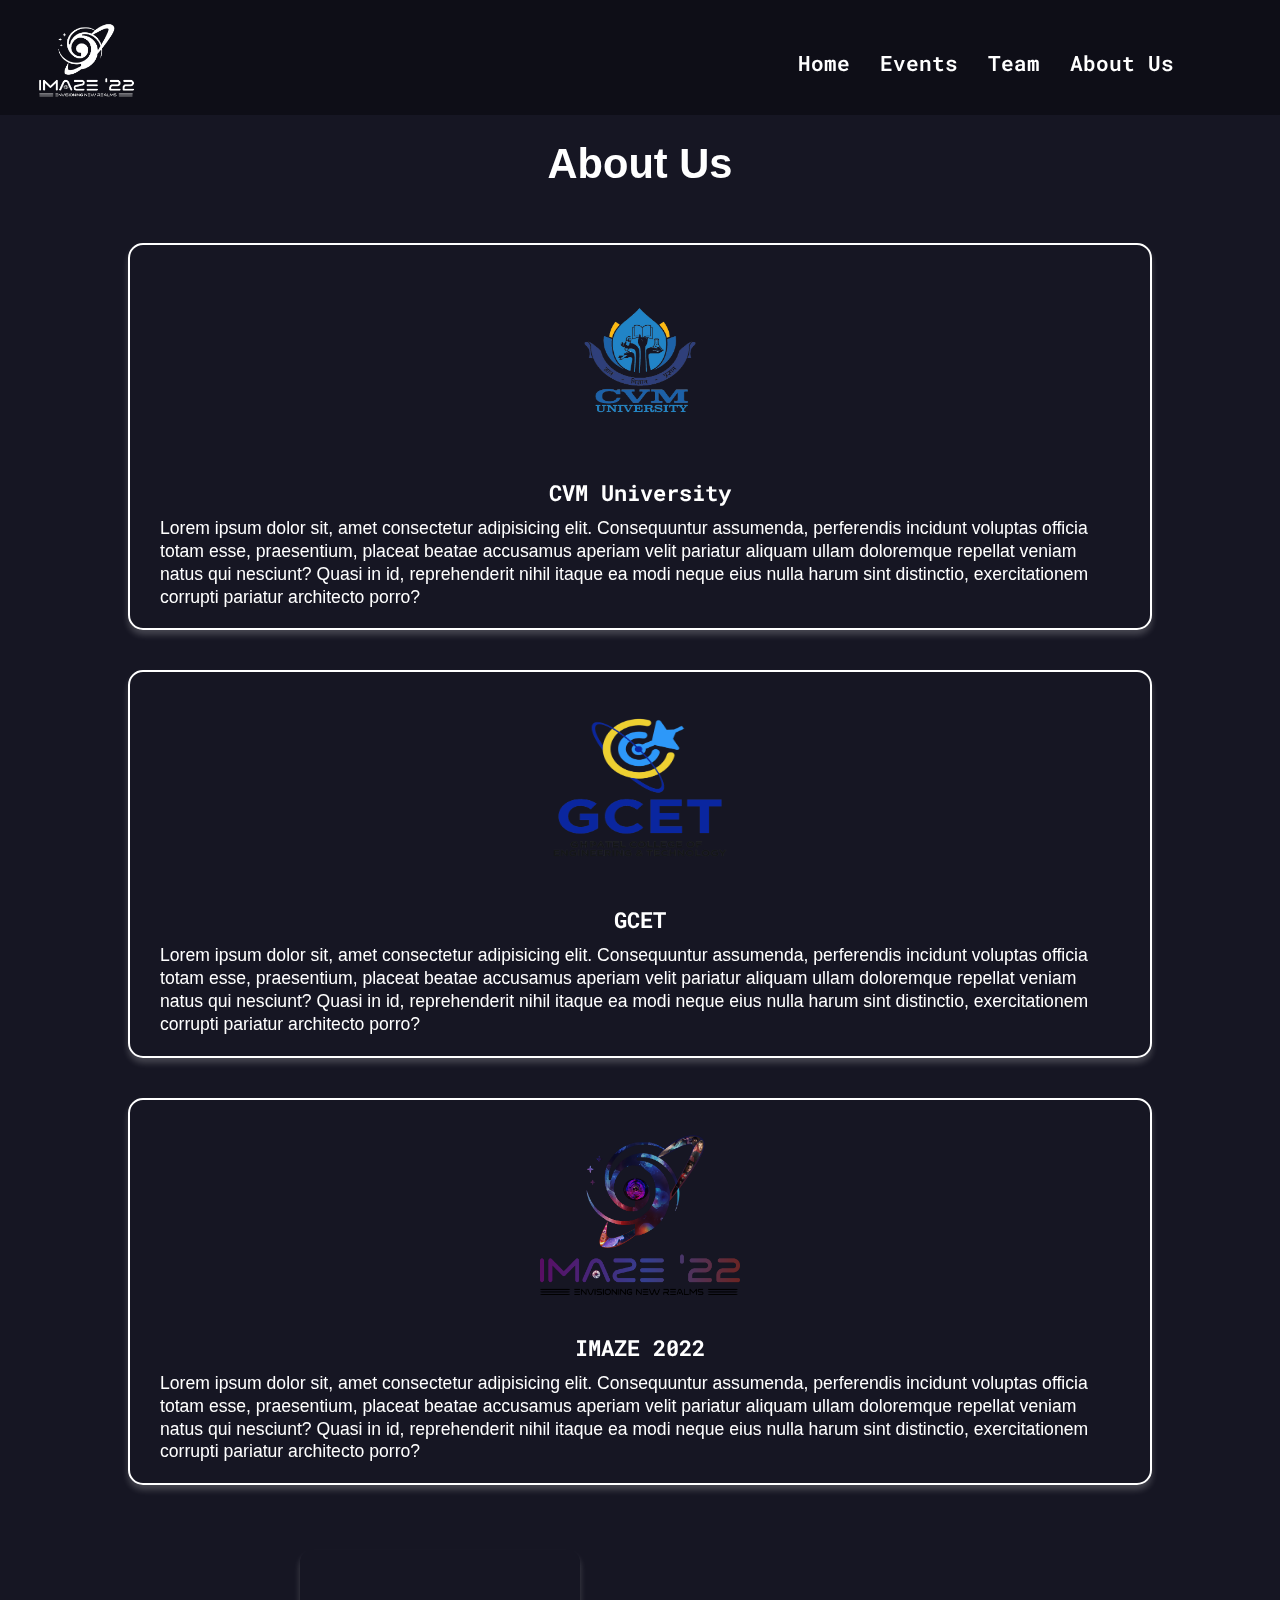
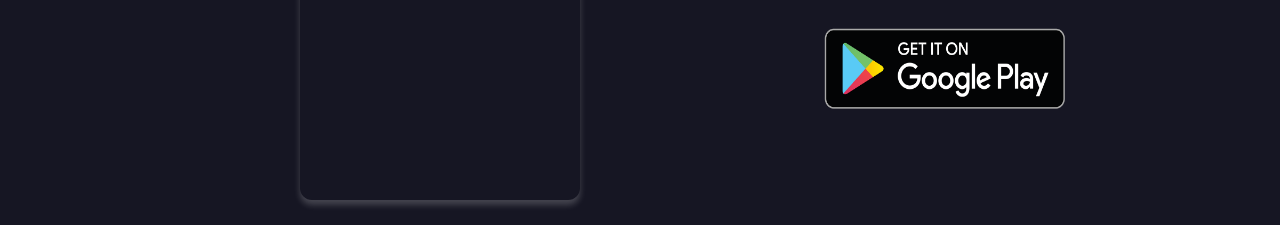
==== about.html @ 92d83536 "first commit" ====
<!DOCTYPE html>
<html lang="en">
  <head>
    <meta charset="UTF-8" />
    <meta http-equiv="X-UA-Compatible" content="IE=edge" />
    <meta name="viewport" content="width=device-width, initial-scale=1.0" />
    <title>About Us | Imaze'22</title>
    <link rel="stylesheet" href="about.css" />
  </head>
  <body>
    <video
      src="./background-abt/Pexels Videos 2611250.mp4"
      autoplay
      loop
      muted
      class="bg"
    ></video>
    <div class="main">
      <div class="nav-container">
        <nav>
          <a href="./landing.html">
            <img
              src="./image-abt/No bgImaze final white.png"
              alt=""
              id="logo"
            />
          </a>
          <div class="nav-links" id="navLinks">
            <svg
              xmlns="http://www.w3.org/2000/svg"
              class="h-6 w-6"
              fill="none"
              viewBox="0 0 24 24"
              stroke="currentColor"
              stroke-width="2"
              onclick="hideMenu()"
            >
              <path
                stroke-linecap="round"
                stroke-linejoin="round"
                d="M6 18L18 6M6 6l12 12"
              />
            </svg>
            <ul>
              <li><a href="./landing.html" onclick="hideMenu()">Home</a></li>
              <li><a href="./page.html" onclick="hideMenu()">Events</a></li>
              <li><a href="./test4.html" onclick="hideMenu()">Team</a></li>
              <li><a href="./about.html" onclick="hideMenu()">About Us</a></li>
            </ul>
          </div>
          <svg
            xmlns="http://www.w3.org/2000/svg"
            class="h-6 w-6 fa-bars"
            fill="none"
            viewBox="0 0 24 24"
            stroke="currentColor"
            stroke-width="2"
            onclick="showMenu()"
          >
            <path
              stroke-linecap="round"
              stroke-linejoin="round"
              d="M4 6h16M4 12h16M4 18h16"
            />
          </svg>
          <!-- <img src="./open.jpeg" alt="" class="fa fa-bars" onclick="showMenu()" /> -->
        </nav>
      </div>
      <h2>About Us</h2>
      <div class="container">
        <div class="box">
          <div class="content">
            <img src="./image-abt/cvmunic (1).png" alt="" class="cvm-logo" />
            <hr id="line" />
            <h3>CVM University</h3>
            <p>
              Lorem ipsum dolor sit, amet consectetur adipisicing elit.
              Consequuntur assumenda, perferendis incidunt voluptas officia
              totam esse, praesentium, placeat beatae accusamus aperiam velit
              pariatur aliquam ullam doloremque repellat veniam natus qui
              nesciunt? Quasi in id, reprehenderit nihil itaque ea modi neque
              eius nulla harum sint distinctio, exercitationem corrupti pariatur
              architecto porro?
            </p>
          </div>
        </div>
        <div class="box">
          <div class="content">
            <img src="./image-abt/GCET_logo-1.png" alt="" />
            <hr />
            <h3>GCET</h3>
            <p>
              Lorem ipsum dolor sit, amet consectetur adipisicing elit.
              Consequuntur assumenda, perferendis incidunt voluptas officia
              totam esse, praesentium, placeat beatae accusamus aperiam velit
              pariatur aliquam ullam doloremque repellat veniam natus qui
              nesciunt? Quasi in id, reprehenderit nihil itaque ea modi neque
              eius nulla harum sint distinctio, exercitationem corrupti pariatur
              architecto porro?
            </p>
          </div>
        </div>
        <div class="box">
          <div class="content">
            <img src="./image-abt/Imaze final 2.png" alt="" />
            <hr />
            <h3>IMAZE 2022</h3>
            <p>
              Lorem ipsum dolor sit, amet consectetur adipisicing elit.
              Consequuntur assumenda, perferendis incidunt voluptas officia
              totam esse, praesentium, placeat beatae accusamus aperiam velit
              pariatur aliquam ullam doloremque repellat veniam natus qui
              nesciunt? Quasi in id, reprehenderit nihil itaque ea modi neque
              eius nulla harum sint distinctio, exercitationem corrupti pariatur
              architecto porro?
            </p>
          </div>
        </div>
      </div>
    </div>

    <div class="footer">
      <iframe
        src="https://www.google.com/maps/embed?pb=!1m18!1m12!1m3!1d3684.5086067679676!2d72.91754191399711!3d22.560073239117955!2m3!1f0!2f0!3f0!3m2!1i1024!2i768!4f13.1!3m3!1m2!1s0x395e4e1285d628d5%3A0xe6cee346bfaa35d0!2sG%20H%20Patel%20College%20of%20Engineering%20%26%20Technology!5e0!3m2!1sen!2sin!4v1648027296453!5m2!1sen!2sin"
        style="border: 0"
        allowfullscreen=""
        loading="lazy"
        class="map"
      ></iframe>
      <img src="./image-abt/PlayStore.png" alt="" />
    </div>

    <script>
      var navLinks = document.getElementById("navLinks");
      const bars = document.querySelector(".fa-bars");

      function showMenu() {
        navLinks.style.right = "0";
        bars.classList.add("hidden");
      }

      function hideMenu() {
        navLinks.style.right = "-250px";
        bars.classList.remove("hidden");
      }
    </script>
  </body>
</html>
---- about.css ----
@import url("https://fonts.googleapis.com/css2?family=Roboto+Mono&family=Ubuntu+Mono&display=swap");

* {
  margin: 0;
  padding: 0;
  box-sizing: border-box;
}

body {
  background: #161623;
  color: #fff;
  font-family: "Roboto Mono", monospace;
  /* position: relative; */
}

video {
  position: fixed;
  top: 0;
  left: 0;
  object-fit: cover;
  height: 100%;
  width: 100%;
  opacity: 1;
}

.main {
  display: flex;
  flex-direction: column;
}

h2 {
  color: #fff;
  text-align: center;
  margin: 140px 0px 15px;
  font-size: 2.6rem;
  font-family: "Poppins", sans-serif;
  position: relative;
}

.container {
  display: flex;
  justify-content: center;
  align-items: center;
  flex-direction: column;
  margin: 20px 0;
  position: relative;
}

.container .box {
  border: 2px solid #fff;
  border-radius: 15px;
  padding: 20px 30px;
  width: 80%;
  margin: 20px auto;
  box-shadow: 0px 5px 6px rgba(255, 255, 255, 0.2);
  background: transparent;
  transition: 0.2s ease-in-out;
}

.container .box:hover {
  background: rgba(255, 255, 255, 0.6);
  color: #000;
  transform: scale(1.1);
  box-shadow: 0px 10px 15px rgba(0, 0, 0, 0.5);
  border: 1px solid #000;
}

.container .box .content {
  display: flex;
  justify-content: center;
  align-items: center;
  flex-direction: column;
  text-align: center;
}

.container .box .content img {
  margin: 15px 0;
  width: 200px;
  height: 160px;
}
.cvm-logo {
  margin-top: 0;
}
.container .box .content hr {
  height: 3px;
  width: 0%;
  margin-bottom: 15px;
  opacity: 0;
  transition: 0.5s ease-in-out;
}

.container .box:hover .content hr {
  width: 80%;
  border: 1px solid rgb(23, 57, 209);
  background: rgb(23, 57, 209);
  box-shadow: 0px 5px 15px rgb(23, 57, 209, 0.8);
  border-radius: 10px;
  opacity: 1;
}

.container .box .content h3 {
  font-size: 1.4rem;
  margin: 5px 0 10px 0;
  font-weight: 700;
}

.container .box .content p {
  text-align: left;
  font-size: 1.1rem;
  line-height: 1.3;
  font-family: "Poppins", sans-serif;
}

/* Navbar */

.nav-container {
  display: flex;
  justify-content: space-evenly;
  align-items: center;
  position: fixed;
  top: 0;
  width: 100vw;
  backdrop-filter: blur(3px);
  z-index: 5;
}

.nav-container::before {
  content: "";
  position: absolute;
  top: 0;
  left: 0;
  height: 115px;
  width: 100%;
  background-color: rgba(0, 0, 0, 0.4);
  z-index: -1;
  opacity: 0.8;
}

nav {
  display: flex;
  padding: 2% 6%;
  justify-content: space-around;
  align-items: center;
  margin-left: 54%;
}
.nav-container nav .logo {
  position: absolute;
  top: 0px;
  left: 0px;
  background: #fff;
  border: 2px solid #fff;
}
nav #logo {
  width: 130px;
  /* margin-right: 20%; */
  position: absolute;
  left: 20px;
  top: 9px;
  padding: 10px 6px;
}

.nav-links {
  flex: 1;
  text-align: center;
}
.nav-links ul {
  margin-top: 15px;
}
.nav-links ul li {
  list-style: none;
  display: inline-block;
  padding: 8px 10px;
  position: relative;
}

.nav-links ul li a {
  color: #fff;
  text-decoration: none;
  font-size: 1.3rem;
  font-weight: 600;
}

.nav-links ul li::after {
  content: "";
  width: 0%;
  height: 2px;
  background: #fff;
  display: block;
  margin: auto;
}

.nav-links ul li:hover::after {
  width: 100%;
  transition: 0.5s;
}

nav .fa {
  width: 12px;
  height: 12px;
  display: none;
}
svg {
  color: #fff;
  display: none;
}

@media (max-width: 1150px) {
  .nav-links ul li {
    display: block;
  }

  .nav-links {
    position: absolute;
    background: #000;
    height: 100vh;
    width: 250px;
    top: 0;
    right: -250px;
    text-align: left;
    z-index: 2;
    transition: 0.7s;
    opacity: 0.7;
  }

  svg {
    display: block;
    cursor: pointer;
    position: absolute;
    top: 32px;
    right: 50px;
    width: 40px;
    height: 60px;
    margin-right: 25px;
  }

  svg:nth-child(1) {
    display: block;
    margin-bottom: 50px;
    position: absolute;
    top: 12px;
    left: 11px;
    width: 40px;
    height: 40px;
  }

  .nav-links ul {
    padding: 40px;
  }

  .fa-bars {
    position: absolute;
    top: 28px;
    right: 22px;
    background: transparent;
  }

  .fa-close {
    /* background: #fff; */
    border-radius: 50%;
  }

  .nav-links ul li a {
    color: #fff;
  }

  .nav-links ul li:hover::after {
    width: 0%;
  }

  .nav-links ul li:hover {
    background-color: #fff;
    border-radius: 12px;
  }

  .nav-links ul li:hover a {
    color: #000;
    font-weight: 500;
  }
  .nav-container {
    backdrop-filter: blur(3px);
    height: 20%;
  }
}
.hidden {
  display: none;
}

.footer {
  /* z-index: 100; */
  height: 300px;
  width: 80%;
  position: relative;
  margin: auto;
  /* background-color: #000; */
  display: flex;
  justify-content: space-around;
  align-items: center;
  /* align-content: center; */
  flex: 1;
  flex-wrap: wrap;
}

.footer .map {
  border: 0;
  height: 250px;
  width: 280px;
  margin: auto;
  border-radius: 12px;
  box-shadow: 0px 5px 6px rgba(255, 255, 255, 0.2);
}

.footer img {
  width: 400px;
  height: 300px;
  /* margin-top: -20px; */
}
@media (max-width: 847px) {
  .footer .map {
    margin-top: 20px;
  }
}
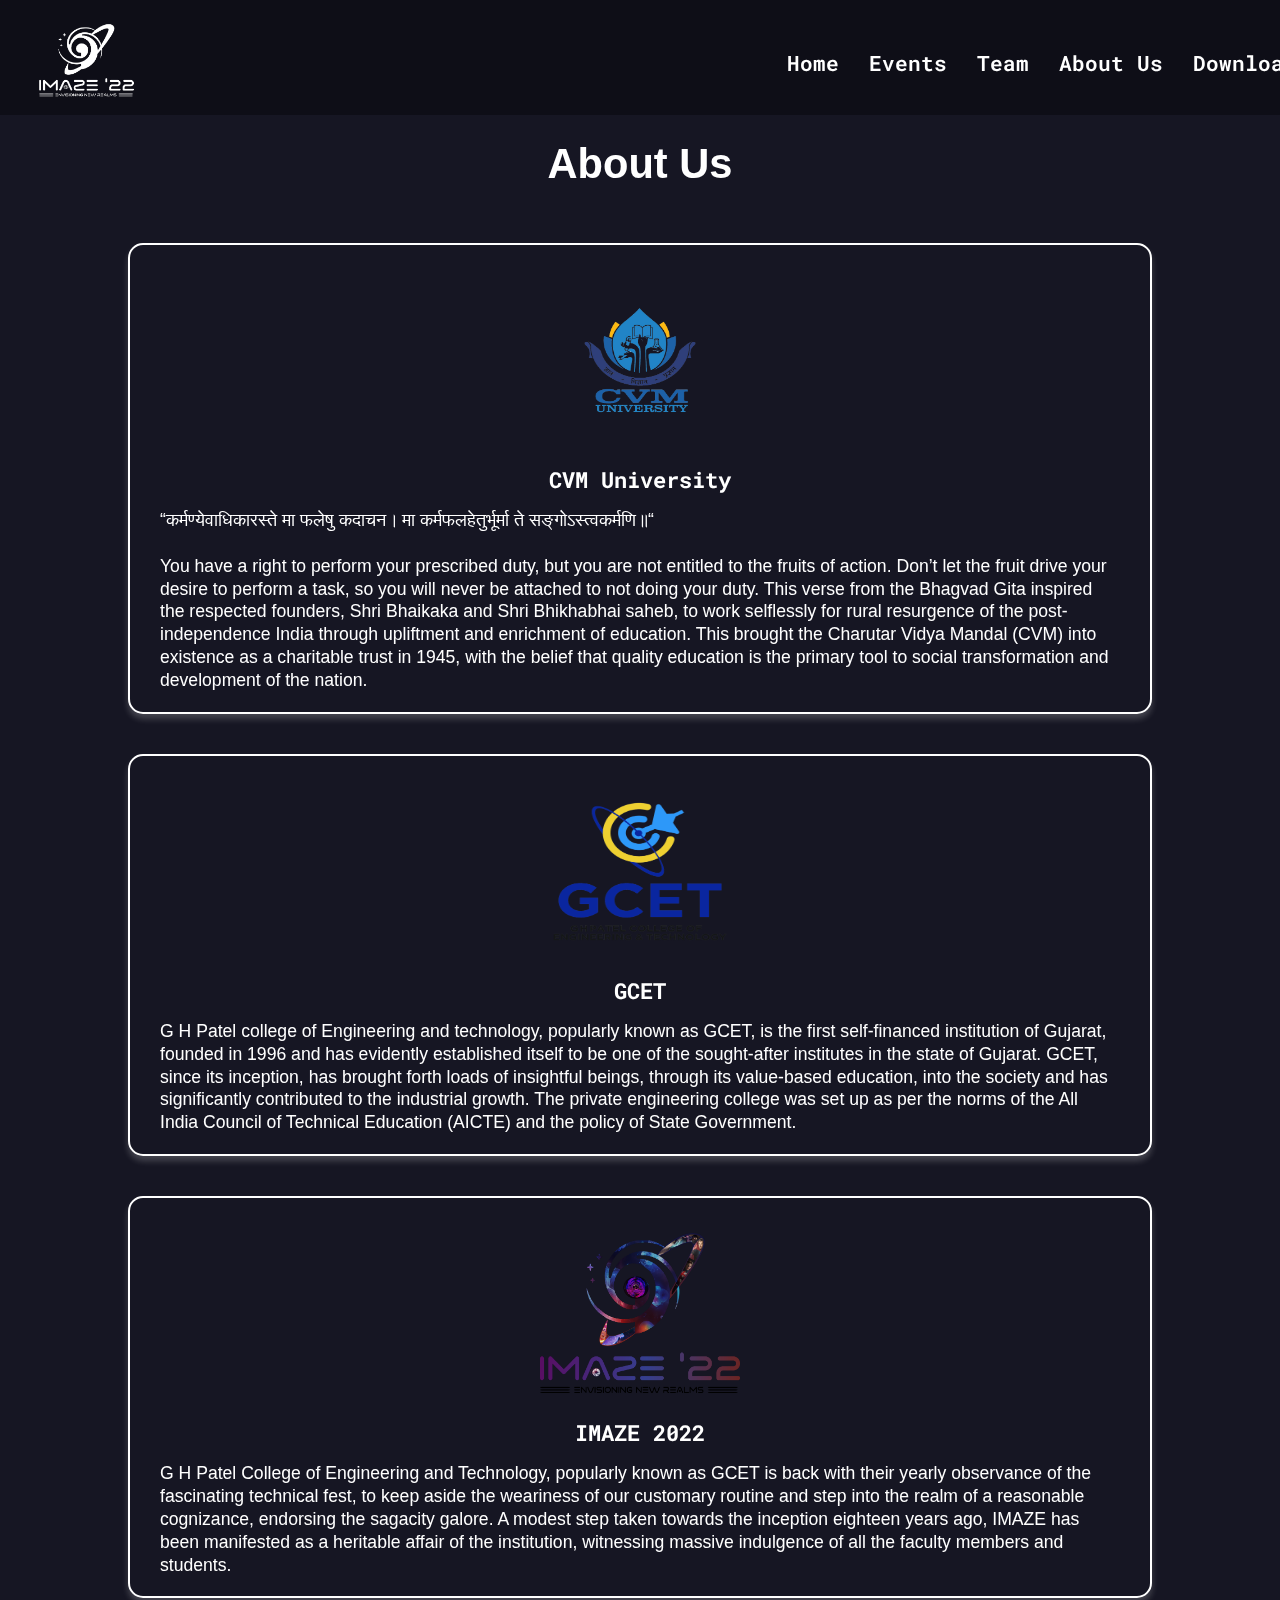
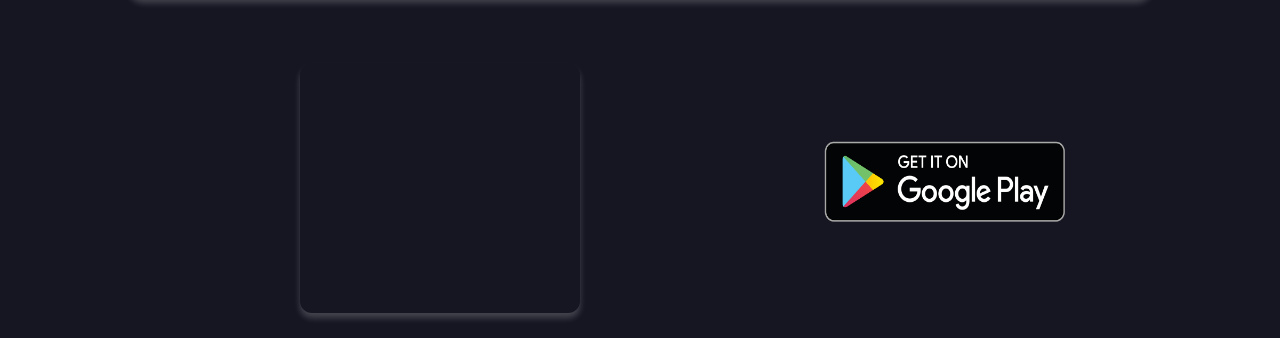
==== commit 9e1d619f: "Merge pull request #8 from shahkandarp/main" ====
--- a/about.html
+++ b/about.html
@@ -13,12 +13,13 @@
       autoplay
       loop
       muted
+      playsinline
       class="bg"
     ></video>
     <div class="main">
       <div class="nav-container">
         <nav>
-          <a href="./landing.html">
+          <a href="./index.html">
             <img
               src="./image-abt/No bgImaze final white.png"
               alt=""
@@ -42,10 +43,11 @@
               />
             </svg>
             <ul>
-              <li><a href="./landing.html" onclick="hideMenu()">Home</a></li>
+              <li><a href="./index.html" onclick="hideMenu()">Home</a></li>
               <li><a href="./page.html" onclick="hideMenu()">Events</a></li>
               <li><a href="./test4.html" onclick="hideMenu()">Team</a></li>
               <li><a href="./about.html" onclick="hideMenu()">About Us</a></li>
+              <li><a href="#" onclick="hideMenu()">Download Apk</a></li>
             </ul>
           </div>
           <svg
@@ -74,13 +76,19 @@
             <hr id="line" />
             <h3>CVM University</h3>
             <p>
-              Lorem ipsum dolor sit, amet consectetur adipisicing elit.
-              Consequuntur assumenda, perferendis incidunt voluptas officia
-              totam esse, praesentium, placeat beatae accusamus aperiam velit
-              pariatur aliquam ullam doloremque repellat veniam natus qui
-              nesciunt? Quasi in id, reprehenderit nihil itaque ea modi neque
-              eius nulla harum sint distinctio, exercitationem corrupti pariatur
-              architecto porro?
+              “कर्मण्येवाधिकारस्ते मा फलेषु कदाचन। मा कर्मफलहेतुर्भूर्मा ते
+              सङ्गोऽस्त्वकर्मणि॥“<br /><br />
+              You have a right to perform your prescribed duty, but you are not
+              entitled to the fruits of action. Don’t let the fruit drive your
+              desire to perform a task, so you will never be attached to not
+              doing your duty. This verse from the Bhagvad Gita inspired the
+              respected founders, Shri Bhaikaka and Shri Bhikhabhai saheb, to
+              work selflessly for rural resurgence of the post-independence
+              India through upliftment and enrichment of education. This brought
+              the Charutar Vidya Mandal (CVM) into existence as a charitable
+              trust in 1945, with the belief that quality education is the
+              primary tool to social transformation and development of the
+              nation.
             </p>
           </div>
         </div>
@@ -90,13 +98,16 @@
             <hr />
             <h3>GCET</h3>
             <p>
-              Lorem ipsum dolor sit, amet consectetur adipisicing elit.
-              Consequuntur assumenda, perferendis incidunt voluptas officia
-              totam esse, praesentium, placeat beatae accusamus aperiam velit
-              pariatur aliquam ullam doloremque repellat veniam natus qui
-              nesciunt? Quasi in id, reprehenderit nihil itaque ea modi neque
-              eius nulla harum sint distinctio, exercitationem corrupti pariatur
-              architecto porro?
+              G H Patel college of Engineering and technology, popularly known
+              as GCET, is the first self-financed institution of Gujarat,
+              founded in 1996 and has evidently established itself to be one of
+              the sought-after institutes in the state of Gujarat. GCET, since
+              its inception, has brought forth loads of insightful beings,
+              through its value-based education, into the society and has
+              significantly contributed to the industrial growth. The private
+              engineering college was set up as per the norms of the All India
+              Council of Technical Education (AICTE) and the policy of State
+              Government.
             </p>
           </div>
         </div>
@@ -106,13 +117,14 @@
             <hr />
             <h3>IMAZE 2022</h3>
             <p>
-              Lorem ipsum dolor sit, amet consectetur adipisicing elit.
-              Consequuntur assumenda, perferendis incidunt voluptas officia
-              totam esse, praesentium, placeat beatae accusamus aperiam velit
-              pariatur aliquam ullam doloremque repellat veniam natus qui
-              nesciunt? Quasi in id, reprehenderit nihil itaque ea modi neque
-              eius nulla harum sint distinctio, exercitationem corrupti pariatur
-              architecto porro?
+              G H Patel College of Engineering and Technology, popularly known
+              as GCET is back with their yearly observance of the fascinating
+              technical fest, to keep aside the weariness of our customary
+              routine and step into the realm of a reasonable cognizance,
+              endorsing the sagacity galore. A modest step taken towards the
+              inception eighteen years ago, IMAZE has been manifested as a
+              heritable affair of the institution, witnessing massive indulgence
+              of all the faculty members and students.
             </p>
           </div>
         </div>
--- a/about.css
+++ b/about.css
@@ -4,6 +4,10 @@
   margin: 0;
   padding: 0;
   box-sizing: border-box;
+}
+
+html {
+  scroll-behavior: smooth;
 }
 
 body {
@@ -84,7 +88,7 @@
 .container .box .content hr {
   height: 3px;
   width: 0%;
-  margin-bottom: 15px;
+  margin-bottom: 20px;
   opacity: 0;
   transition: 0.5s ease-in-out;
 }
@@ -100,7 +104,7 @@
 
 .container .box .content h3 {
   font-size: 1.4rem;
-  margin: 5px 0 10px 0;
+  margin: -13px 0 15px 0;
   font-weight: 700;
 }
 
@@ -165,6 +169,8 @@
 }
 .nav-links ul {
   margin-top: 15px;
+  margin-right: 100px;
+  width: 600px;
 }
 .nav-links ul li {
   list-style: none;
@@ -278,7 +284,7 @@
   }
   .nav-container {
     backdrop-filter: blur(3px);
-    height: 20%;
+    /* height: 20%; */
   }
 }
 .hidden {
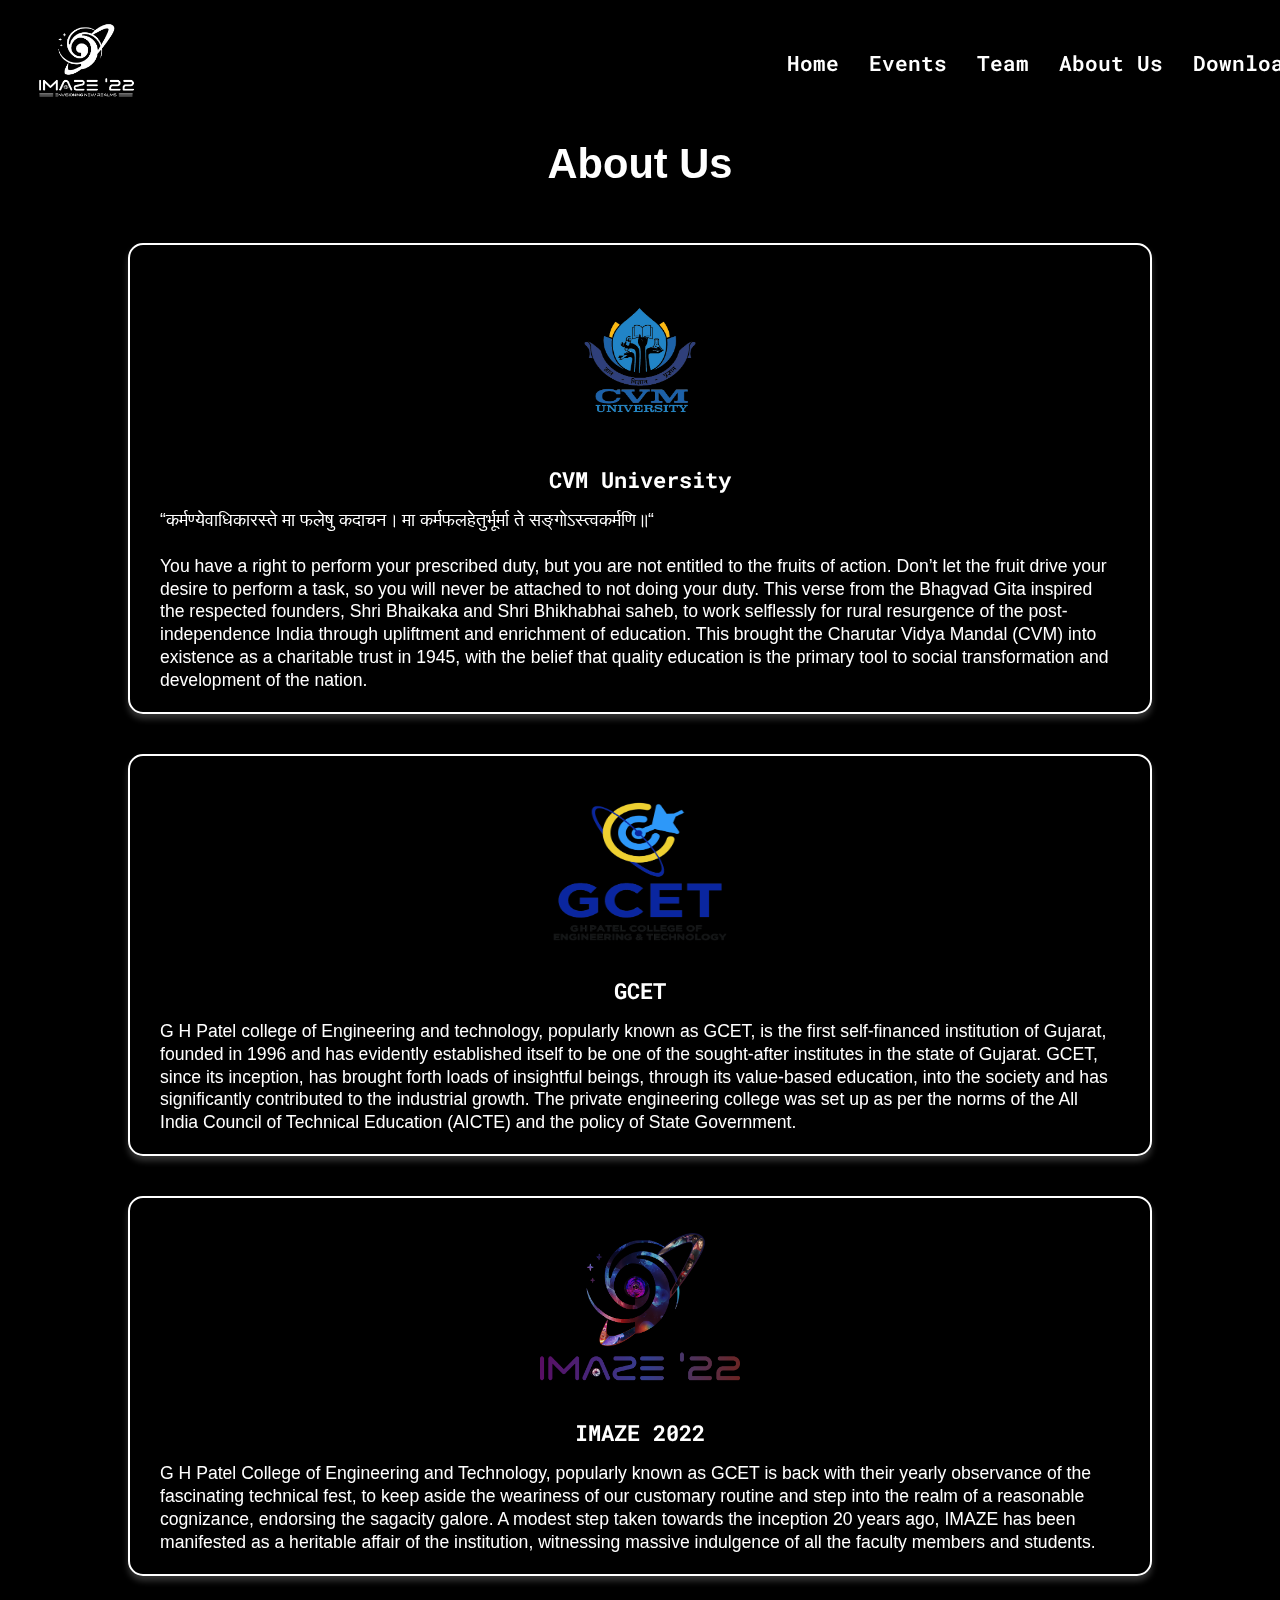
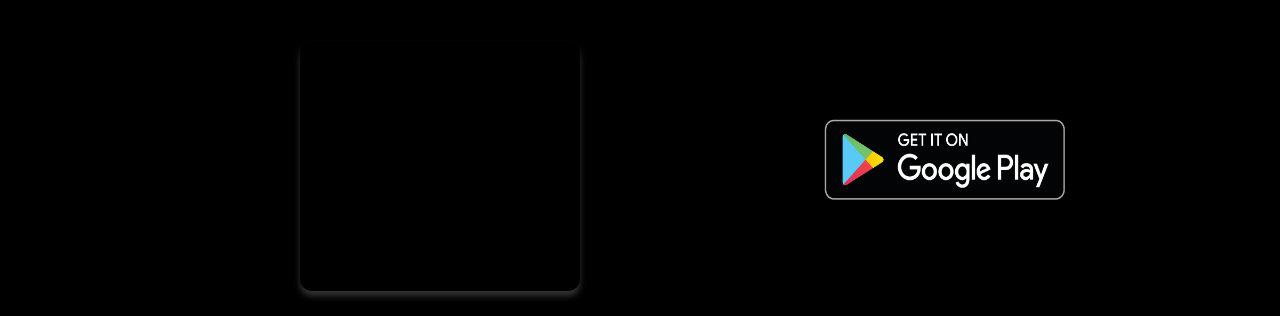
==== commit dd9206f5: "Merge pull request #11 from shahkandarp/main" ====
--- a/about.html
+++ b/about.html
@@ -122,9 +122,9 @@
               technical fest, to keep aside the weariness of our customary
               routine and step into the realm of a reasonable cognizance,
               endorsing the sagacity galore. A modest step taken towards the
-              inception eighteen years ago, IMAZE has been manifested as a
-              heritable affair of the institution, witnessing massive indulgence
-              of all the faculty members and students.
+              inception 20 years ago, IMAZE has been manifested as a heritable
+              affair of the institution, witnessing massive indulgence of all
+              the faculty members and students.
             </p>
           </div>
         </div>
--- a/about.css
+++ b/about.css
@@ -11,7 +11,7 @@
 }
 
 body {
-  background: #161623;
+  background: #000;
   color: #fff;
   font-family: "Roboto Mono", monospace;
   /* position: relative; */
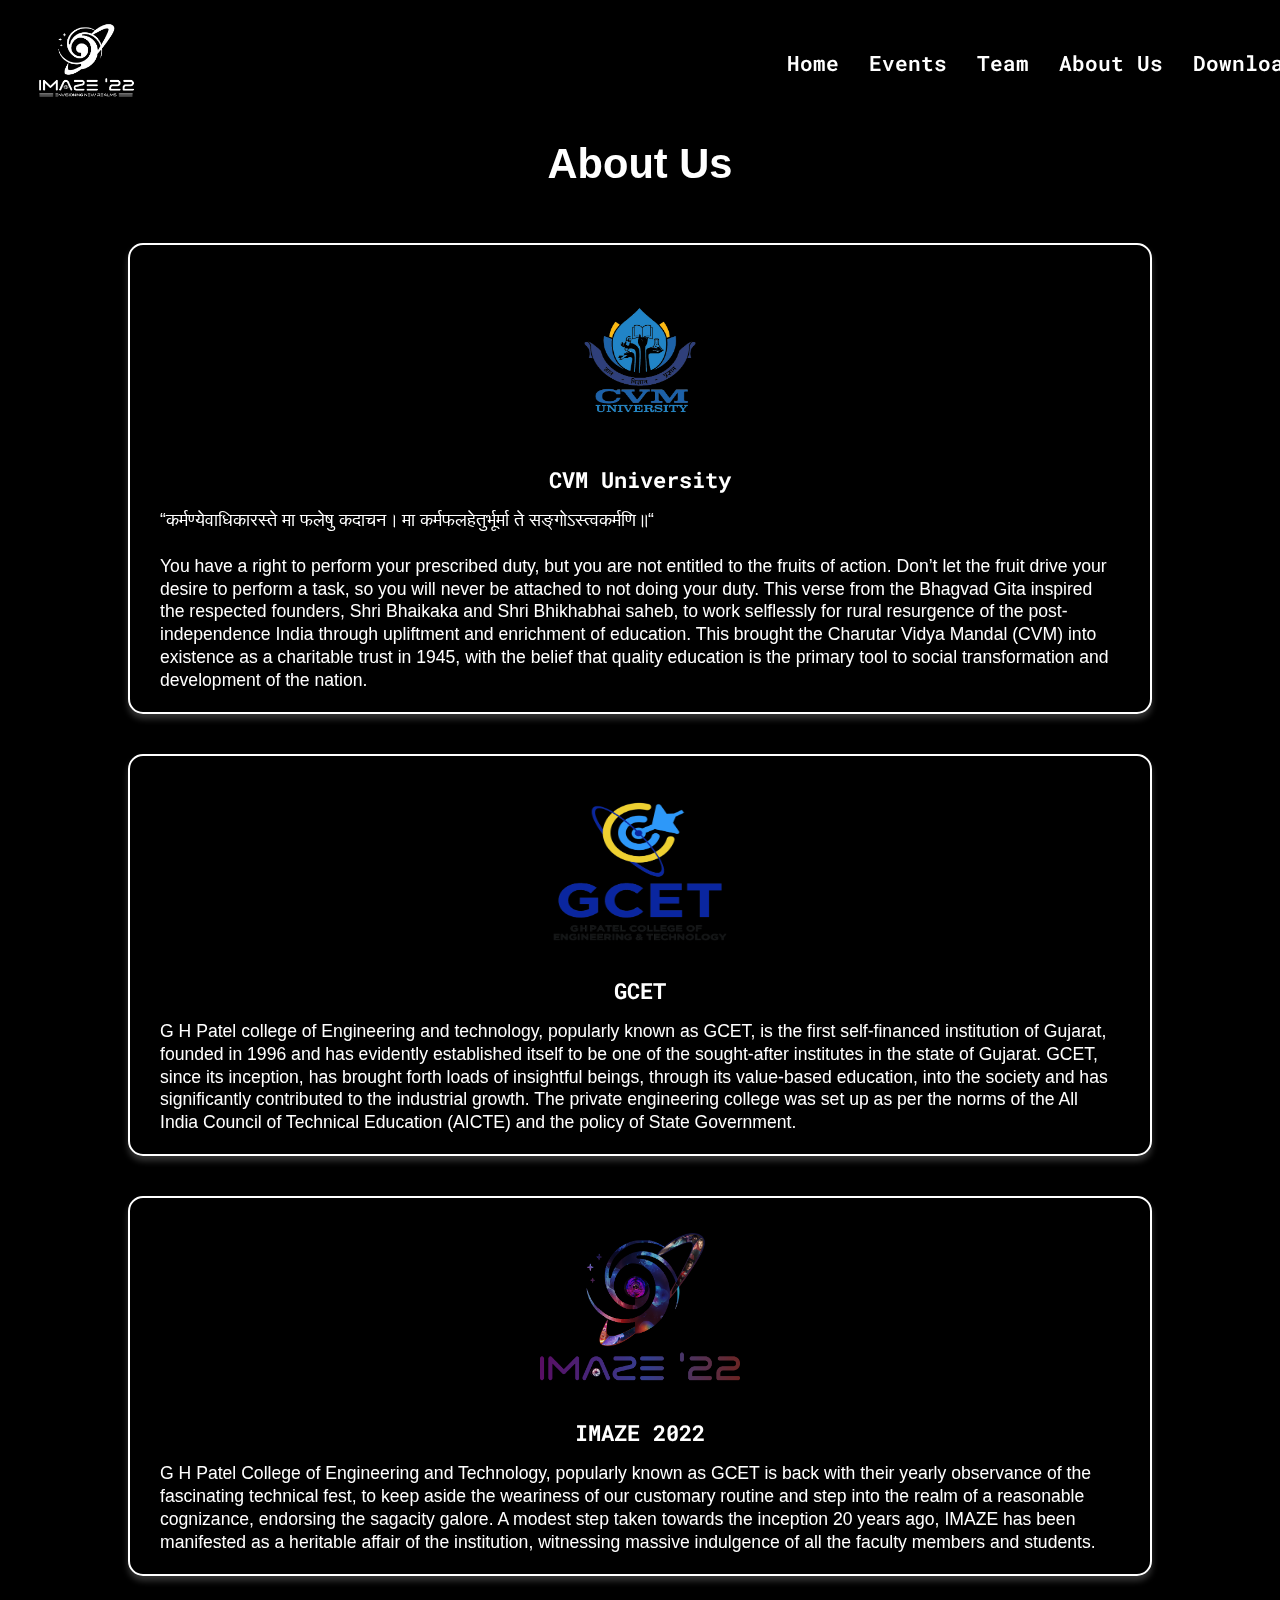
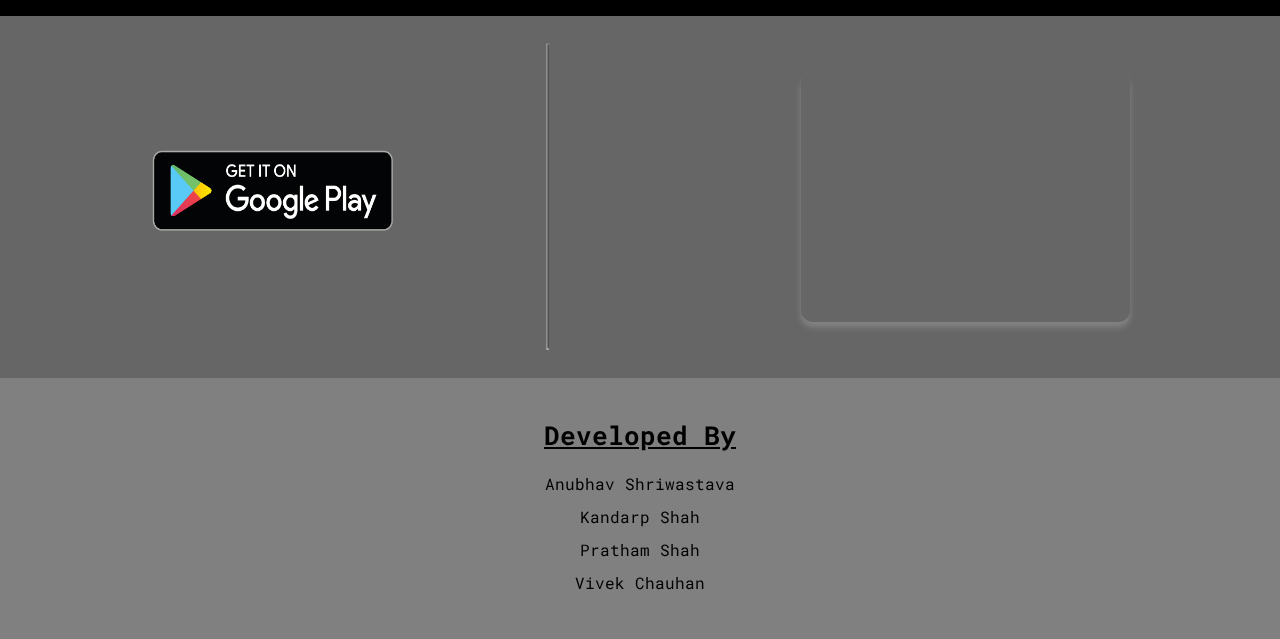
==== commit aa7423ef: "169" ====
--- a/about.html
+++ b/about.html
@@ -132,6 +132,8 @@
     </div>
 
     <div class="footer">
+      <img src="./image-abt/PlayStore.png" alt="" />
+      <hr />
       <iframe
         src="https://www.google.com/maps/embed?pb=!1m18!1m12!1m3!1d3684.5086067679676!2d72.91754191399711!3d22.560073239117955!2m3!1f0!2f0!3f0!3m2!1i1024!2i768!4f13.1!3m3!1m2!1s0x395e4e1285d628d5%3A0xe6cee346bfaa35d0!2sG%20H%20Patel%20College%20of%20Engineering%20%26%20Technology!5e0!3m2!1sen!2sin!4v1648027296453!5m2!1sen!2sin"
         style="border: 0"
@@ -139,7 +141,16 @@
         loading="lazy"
         class="map"
       ></iframe>
-      <img src="./image-abt/PlayStore.png" alt="" />
+    </div>
+
+    <div class="developers">
+      <h3>Developed By</h3>
+      <ul>
+        <li>Anubhav Shriwastava</li>
+        <li>Kandarp Shah</li>
+        <li>Pratham Shah</li>
+        <li>Vivek Chauhan</li>
+      </ul>
     </div>
 
     <script>
--- a/about.css
+++ b/about.css
@@ -293,8 +293,8 @@
 
 .footer {
   /* z-index: 100; */
-  height: 300px;
-  width: 80%;
+  /* height: 300px; */
+  width: 100%;
   position: relative;
   margin: auto;
   /* background-color: #000; */
@@ -309,10 +309,10 @@
 .footer .map {
   border: 0;
   height: 250px;
-  width: 280px;
-  margin: auto;
+  width: 329px;
+  margin: 56px 70px;
   border-radius: 12px;
-  box-shadow: 0px 5px 6px rgba(255, 255, 255, 0.2);
+  box-shadow: 0px 5px 6px rgb(255 255 255 / 20%);
 }
 
 .footer img {
@@ -322,6 +322,58 @@
 }
 @media (max-width: 847px) {
   .footer .map {
-    margin-top: 20px;
-  }
-}
+    margin-top: 40px;
+  }
+
+  .footer img {
+    margin-top: -38px;
+    margin-left: 13px;
+    margin-bottom: -80px;
+  }
+
+  .footer hr {
+    display: none;
+  }
+
+  .developers {
+    /* margin-top: -5px; */
+  }
+}
+
+.footer {
+  background-color: rgba(255, 255, 255, 0.4);
+  overflow: hidden;
+}
+
+.footer hr {
+  transform: rotate(90deg);
+  opacity: 1;
+  color: #000;
+  width: 306px;
+  margin: -130px;
+  margin-left: -245px;
+  height: 3px;
+  background-color: #000;
+}
+
+.developers {
+  background-color: rgba(255, 255, 255, 0.5);
+  text-align: center;
+  position: relative;
+  color: #000;
+  padding: 40px 50px;
+}
+
+.developers ul {
+  list-style: none;
+}
+
+.developers ul li {
+  padding: 6px;
+}
+
+.developers h3 {
+  margin-bottom: 15px;
+  font-size: 1.6rem;
+  text-decoration: underline;
+}
